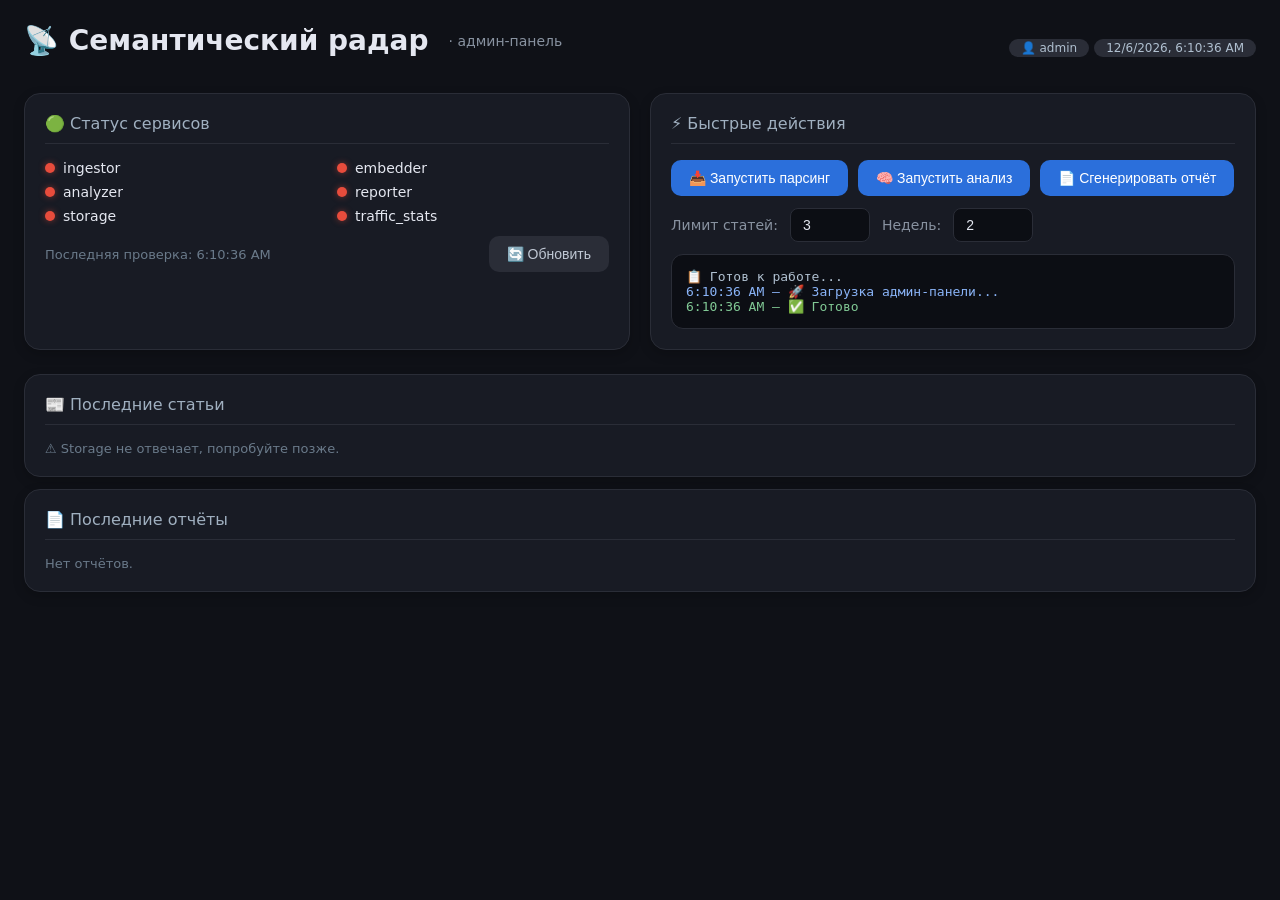
==== dashboard.html @ 752d4eab "new dashboard.html + fix all main.py" ====
<!DOCTYPE html>
<html lang="ru">
<head>
    <meta charset="UTF-8">
    <meta name="viewport" content="width=device-width, initial-scale=1.0">
    <title>Семантический радар — админка</title>
    <style>
        /* Общий стиль */
        * { box-sizing: border-box; margin: 0; }
        body {
            font-family: system-ui, -apple-system, sans-serif;
            background: #0f1117;
            color: #e4e7f0;
            padding: 24px;
            min-height: 100vh;
        }
        .container {
            max-width: 1400px;
            margin: 0 auto;
        }
        h1 {
            font-size: 28px;
            font-weight: 600;
            margin-bottom: 12px;
            display: flex;
            align-items: center;
            gap: 12px;
        }
        .sub {
            color: #8892a0;
            font-size: 14px;
            font-weight: 400;
            margin-left: 8px;
        }
        .grid {
            display: grid;
            grid-template-columns: repeat(auto-fit, minmax(320px, 1fr));
            gap: 20px;
            margin: 24px 0;
        }
        .card {
            background: #181b24;
            border-radius: 16px;
            padding: 20px;
            border: 1px solid #2a2d37;
            box-shadow: 0 4px 12px rgba(0,0,0,0.2);
        }
        .card h3 {
            font-size: 16px;
            font-weight: 500;
            color: #a0b0c0;
            margin-bottom: 16px;
            border-bottom: 1px solid #2a2d37;
            padding-bottom: 10px;
        }
        .status-grid {
            display: grid;
            grid-template-columns: 1fr 1fr;
            gap: 8px 20px;
        }
        .status-item {
            display: flex;
            align-items: center;
            gap: 8px;
            font-size: 14px;
        }
        .dot {
            display: inline-block;
            width: 10px;
            height: 10px;
            border-radius: 50%;
            flex-shrink: 0;
        }
        .dot.green { background: #2ecc71; box-shadow: 0 0 6px #2ecc7180; }
        .dot.red { background: #e74c3c; box-shadow: 0 0 6px #e74c3c80; }
        .dot.gray { background: #4a4f5e; }
        .btn {
            background: #2b6fdb;
            color: #fff;
            border: none;
            padding: 10px 18px;
            border-radius: 10px;
            font-size: 14px;
            font-weight: 500;
            cursor: pointer;
            transition: background 0.2s, opacity 0.2s;
            display: inline-flex;
            align-items: center;
            gap: 8px;
        }
        .btn:hover:not(:disabled) { background: #1f5bbf; }
        .btn:disabled { opacity: 0.5; cursor: not-allowed; }
        .btn-secondary {
            background: #2a2d37;
            color: #c0c8d4;
        }
        .btn-secondary:hover:not(:disabled) { background: #3a3f4b; }
        .flex { display: flex; flex-wrap: wrap; gap: 12px; align-items: center; }
        .flex-between { display: flex; justify-content: space-between; align-items: center; flex-wrap: wrap; }
        .log-area {
            background: #0c0e14;
            border-radius: 12px;
            padding: 14px;
            font-family: 'Menlo', 'Consolas', monospace;
            font-size: 13px;
            max-height: 180px;
            overflow-y: auto;
            border: 1px solid #2a2d37;
            white-space: pre-wrap;
            word-break: break-all;
            color: #b0c0d0;
        }
        .log-area .error { color: #f28b82; }
        .log-area .success { color: #81c995; }
        .log-area .info { color: #8ab4f8; }
        .table-wrap {
            overflow-x: auto;
            margin-top: 12px;
        }
        table {
            width: 100%;
            border-collapse: collapse;
            font-size: 14px;
        }
        th {
            text-align: left;
            padding: 10px 8px;
            color: #8892a0;
            font-weight: 500;
            border-bottom: 1px solid #2a2d37;
        }
        td {
            padding: 10px 8px;
            border-bottom: 1px solid #1e212a;
            color: #d0d8e0;
        }
        .badge {
            background: #2a2d37;
            padding: 2px 12px;
            border-radius: 20px;
            font-size: 12px;
            color: #b0c0d0;
        }
        .link {
            color: #8ab4f8;
            text-decoration: none;
        }
        .link:hover { text-decoration: underline; }
        .mt-12 { margin-top: 12px; }
        .mb-12 { margin-bottom: 12px; }
        .text-center { text-align: center; }
        .text-muted { color: #6a7a8a; font-size: 13px; }
        .tag {
            display: inline-block;
            background: #2a2d37;
            padding: 2px 8px;
            border-radius: 12px;
            font-size: 12px;
            color: #b0c0d0;
        }
        .gap-8 { gap: 8px; }
        .input-sm {
            background: #0c0e14;
            border: 1px solid #2a2d37;
            color: #e4e7f0;
            border-radius: 8px;
            padding: 8px 12px;
            font-size: 14px;
            width: 80px;
        }
        @media (max-width: 600px) {
            body { padding: 12px; }
            .grid { grid-template-columns: 1fr; }
        }
    </style>
</head>
<body>
<div class="container">

    <!-- ШАПКА -->
    <div class="flex-between">
        <h1>
            📡 Семантический радар
            <span class="sub">· админ-панель</span>
        </h1>
        <div>
            <span class="badge" id="userBadge">👤 admin</span>
            <span class="badge" id="timeBadge">⏱️ загрузка...</span>
        </div>
    </div>

    <!-- СТАТУСЫ СЕРВИСОВ -->
    <div class="grid">
        <div class="card">
            <h3>🟢 Статус сервисов</h3>
            <div class="status-grid" id="statusContainer">
                <div class="status-item"><span class="dot gray"></span> ingestor</div>
                <div class="status-item"><span class="dot gray"></span> embedder</div>
                <div class="status-item"><span class="dot gray"></span> analyzer</div>
                <div class="status-item"><span class="dot gray"></span> reporter</div>
                <div class="status-item"><span class="dot gray"></span> storage</div>
                <div class="status-item"><span class="dot gray"></span> traffic_stats</div>
            </div>
            <div class="mt-12 flex" style="justify-content: space-between;">
                <span class="text-muted">Последняя проверка: <span id="lastCheck">—</span></span>
                <button class="btn btn-secondary" id="refreshStatusBtn">🔄 Обновить</button>
            </div>
        </div>

        <!-- БЫСТРЫЕ ДЕЙСТВИЯ -->
        <div class="card">
            <h3>⚡ Быстрые действия</h3>
            <div class="flex" style="flex-wrap: wrap; gap: 10px;">
                <button class="btn" id="runParserBtn">📥 Запустить парсинг</button>
                <button class="btn" id="runAnalysisBtn">🧠 Запустить анализ</button>
                <button class="btn" id="generateReportBtn">📄 Сгенерировать отчёт</button>
            </div>
            <div class="flex mt-12" style="gap: 12px; align-items: center;">
                <label style="font-size:14px; color:#8892a0;">Лимит статей:</label>
                <input type="number" id="limitInput" class="input-sm" value="3" min="1" max="20">
                <label style="font-size:14px; color:#8892a0;">Недель:</label>
                <input type="number" id="weeksInput" class="input-sm" value="2" min="1" max="4">
            </div>
            <div id="actionLog" class="mt-12">
                <div class="log-area" id="logArea">📋 Готов к работе...</div>
            </div>
        </div>
    </div>

    <!-- ПОСЛЕДНИЕ СТАТЬИ -->
    <div class="card">
        <h3>📰 Последние статьи</h3>
        <div id="articlesContainer">
            <p class="text-muted">Загрузка статей...</p>
        </div>
    </div>

    <!-- ПОСЛЕДНИЕ ОТЧЁТЫ -->
    <div class="card mt-12">
        <h3>📄 Последние отчёты</h3>
        <div id="reportsContainer">
            <p class="text-muted">Загрузка отчётов...</p>
        </div>
    </div>

</div>

<script>
    // ---------- КОНФИГ ----------
    const SERVICES = {
        ingestor:  { url: '/ingestor', health: '/health' },
        embedder:  { url: '/embedder', health: '/health' },
        analyzer:  { url: '/analyzer', health: '/health' },
        reporter:  { url: '/reporter', health: '/health' },
        storage:   { url: '/storage', health: '/health' },
        traffic_stats: { url: '/traffic_stats', health: '/health' }
    };

    // Базовый URL для API (Nginx проксирует /ingestor/run и т.д.)
    // Если вы открываете dashboard.html локально, запросы будут к localhost:80
    // Если через домен — укажите BASE_URL = '' (относительный путь)
    const BASE_URL = window.location.origin;  // берёт текущий хост (например, https://lithef.twc1.net)

    // ---------- DOM-элементы ----------
    const statusContainer = document.getElementById('statusContainer');
    const lastCheckEl = document.getElementById('lastCheck');
    const logArea = document.getElementById('logArea');
    const articlesContainer = document.getElementById('articlesContainer');
    const reportsContainer = document.getElementById('reportsContainer');
    const runParserBtn = document.getElementById('runParserBtn');
    const runAnalysisBtn = document.getElementById('runAnalysisBtn');
    const generateReportBtn = document.getElementById('generateReportBtn');
    const refreshStatusBtn = document.getElementById('refreshStatusBtn');
    const limitInput = document.getElementById('limitInput');
    const weeksInput = document.getElementById('weeksInput');
    const timeBadge = document.getElementById('timeBadge');

    // ---------- УТИЛИТЫ ----------
    function log(msg, type = 'info') {
        const color = type === 'error' ? 'error' : type === 'success' ? 'success' : 'info';
        logArea.innerHTML += `<div class="${color}">${new Date().toLocaleTimeString()} — ${msg}</div>`;
        logArea.scrollTop = logArea.scrollHeight;
    }

    function clearLog() {
        logArea.innerHTML = '';
        log('Очищен');
    }

    function updateTime() {
        timeBadge.textContent = new Date().toLocaleString();
    }
    setInterval(updateTime, 10000);
    updateTime();

    // ---------- СТАТУСЫ СЕРВИСОВ ----------
    async function checkStatuses() {
        const items = statusContainer.querySelectorAll('.status-item');
        let allOk = true;
        let i = 0;
        for (const [name, cfg] of Object.entries(SERVICES)) {
            const dot = items[i].querySelector('.dot');
            try {
                const resp = await fetch(`${BASE_URL}${cfg.url}${cfg.health}`, {
                    signal: AbortSignal.timeout(3000)
                });
                if (resp.ok) {
                    dot.className = 'dot green';
                } else {
                    dot.className = 'dot red';
                    allOk = false;
                }
            } catch (e) {
                dot.className = 'dot red';
                allOk = false;
            }
            i++;
        }
        lastCheckEl.textContent = new Date().toLocaleTimeString();
        return allOk;
    }

    refreshStatusBtn.addEventListener('click', () => {
        log('Обновление статусов...', 'info');
        checkStatuses().then(ok => {
            log(ok ? 'Все сервисы доступны ✅' : 'Некоторые сервисы недоступны ❌', ok ? 'success' : 'error');
        });
    });

    // ---------- ЗАПУСК ПАРСИНГА ----------
    async function runParser() {
        const limit = parseInt(limitInput.value) || 3;
        runParserBtn.disabled = true;
        log(`Запуск парсинга (limit=${limit})...`, 'info');

        try {
            const resp = await fetch(`${BASE_URL}/ingestor/run`, {
                method: 'POST',
                headers: { 'Content-Type': 'application/json' },
                body: JSON.stringify({
                    user_id: 'admin',
                    sources: [],  // пустой массив — ingestor использует свой список
                    limit: limit
                })
            });
            if (!resp.ok) throw new Error(`HTTP ${resp.status}`);
            const data = await resp.json();
            log(`✅ Парсинг запущен: task_id=${data.task_id}`, 'success');

            // Проверяем статус задачи через 3 секунды
            setTimeout(() => checkTaskStatus(data.task_id), 3000);
        } catch (e) {
            log(`❌ Ошибка: ${e.message}`, 'error');
        } finally {
            runParserBtn.disabled = false;
        }
    }

    async function checkTaskStatus(taskId) {
        try {
            const resp = await fetch(`${BASE_URL}/ingestor/status/${taskId}`);
            if (!resp.ok) throw new Error(`HTTP ${resp.status}`);
            const data = await resp.json();
            if (data.status === 'completed') {
                log(`✅ Задача ${taskId} завершена: ${data.result?.total_articles || 0} статей`, 'success');
                loadArticles();  // обновляем список статей
            } else if (data.status === 'failed') {
                log(`❌ Задача ${taskId} упала: ${data.error}`, 'error');
            } else {
                log(`⏳ Задача ${taskId} выполняется (${data.status})...`, 'info');
                setTimeout(() => checkTaskStatus(taskId), 5000);
            }
        } catch (e) {
            log(`❌ Ошибка при проверке статуса: ${e.message}`, 'error');
        }
    }

    // ---------- ЗАПУСК АНАЛИЗА ----------
    async function runAnalysis() {
        const weeks = parseInt(weeksInput.value) || 2;
        runAnalysisBtn.disabled = true;
        log(`Запуск анализа (weeks=${weeks})...`, 'info');

        try {
            const resp = await fetch(`${BASE_URL}/analyzer/analyze`, {
                method: 'POST',
                headers: { 'Content-Type': 'application/json' },
                body: JSON.stringify({ user_id: 'admin', weeks: weeks })
            });
            if (!resp.ok) throw new Error(`HTTP ${resp.status}`);
            const data = await resp.json();
            log(`✅ Анализ завершён: drift_score=${data.drift_score?.toFixed(4) || '—'}`, 'success');
            // Показываем результат в логе
            log(`📊 Сместившихся тем: ${data.shifted_topics?.length || 0}`, 'info');
            // Автоматически генерируем отчёт
            await generateReport(data);
        } catch (e) {
            log(`❌ Ошибка анализа: ${e.message}`, 'error');
        } finally {
            runAnalysisBtn.disabled = false;
        }
    }

    // ---------- ГЕНЕРАЦИЯ ОТЧЁТА ----------
    async function generateReport(analysisData) {
        generateReportBtn.disabled = true;
        log('Генерация отчёта...', 'info');

        try {
            const resp = await fetch(`${BASE_URL}/reporter/generate`, {
                method: 'POST',
                headers: { 'Content-Type': 'application/json' },
                body: JSON.stringify({
                    user_id: 'admin',
                    analysis_result: analysisData
                })
            });
            if (!resp.ok) throw new Error(`HTTP ${resp.status}`);
            const data = await resp.json();
            log(`✅ Отчёт сгенерирован: ${data.report_url}`, 'success');
            loadReports();  // обновляем список отчётов
            // Добавляем ссылку в лог
            log(`🔗 ${window.location.origin}${data.report_url}`, 'info');
        } catch (e) {
            log(`❌ Ошибка генерации отчёта: ${e.message}`, 'error');
        } finally {
            generateReportBtn.disabled = false;
        }
    }

    // ---------- ЗАГРУЗКА СТАТЕЙ ----------
    async function loadArticles() {
        try {
            const resp = await fetch(`${BASE_URL}/storage/list?user_id=admin&file_type=articles&limit=10`);
            if (!resp.ok) {
                // Если storage не даёт статьи, пробуем читать локальные JSON (заглушка)
                articlesContainer.innerHTML = `<p class="text-muted">⚠️ Storage не отвечает, попробуйте позже.</p>`;
                return;
            }
            const files = await resp.json();
            if (!files || files.length === 0) {
                articlesContainer.innerHTML = `<p class="text-muted">Нет статей.</p>`;
                return;
            }
            // Показываем таблицу
            let html = `<div class="table-wrap"><table>
                <thead><tr><th>Заголовок</th><th>Источник</th><th>Дата</th></tr></thead><tbody>`;
            for (const file of files) {
                // Предполагаем, что в метаданных есть preview или title
                const meta = file.metadata || {};
                html += `<tr>
                    <td>${meta.title || file.file_key || '—'}</td>
                    <td><span class="tag">${meta.source || '—'}</span></td>
                    <td>${file.created_at ? new Date(file.created_at).toLocaleDateString() : '—'}</td>
                </tr>`;
            }
            html += `</tbody></table></div>`;
            articlesContainer.innerHTML = html;
        } catch (e) {
            articlesContainer.innerHTML = `<p class="text-muted">⚠️ Не удалось загрузить статьи: ${e.message}</p>`;
        }
    }

    // ---------- ЗАГРУЗКА ОТЧЁТОВ ----------
    async function loadReports() {
        try {
            const resp = await fetch(`${BASE_URL}/storage/list?user_id=admin&file_type=reports&limit=5`);
            if (!resp.ok) {
                reportsContainer.innerHTML = `<p class="text-muted">Нет отчётов.</p>`;
                return;
            }
            const files = await resp.json();
            if (!files || files.length === 0) {
                reportsContainer.innerHTML = `<p class="text-muted">Нет сгенерированных отчётов.</p>`;
                return;
            }
            let html = `<div class="table-wrap"><table>
                <thead><tr><th>Дата</th><th>Файл</th><th>Ссылка</th></tr></thead><tbody>`;
            for (const file of files) {
                const fileId = file.id;
                const created = file.created_at ? new Date(file.created_at).toLocaleString() : '—';
                const fileName = file.file_key || 'отчёт';
                html += `<tr>
                    <td>${created}</td>
                    <td>${fileName}</td>
                    <td><a href="${BASE_URL}/reports/admin/${fileId}" target="_blank" class="link">🔗 Открыть</a></td>
                </tr>`;
            }
            html += `</tbody></table></div>`;
            reportsContainer.innerHTML = html;
        } catch (e) {
            reportsContainer.innerHTML = `<p class="text-muted">⚠️ Ошибка загрузки отчётов: ${e.message}</p>`;
        }
    }

    // ---------- ПРИВЯЗКА КНОПОК ----------
    runParserBtn.addEventListener('click', runParser);
    runAnalysisBtn.addEventListener('click', runAnalysis);
    generateReportBtn.addEventListener('click', () => {
        // Если анализа нет — попробуем запустить его
        log('Запуск генерации отчёта без данных анализа — попробуйте сначала запустить анализ.', 'info');
    });

    // ---------- ИНИЦИАЛИЗАЦИЯ ----------
    async function init() {
        log('🚀 Загрузка админ-панели...', 'info');
        await checkStatuses();
        await loadArticles();
        await loadReports();
        log('✅ Готово', 'success');
    }

    init();

    // Автообновление статусов и данных раз в 60 секунд
    setInterval(() => {
        checkStatuses();
        loadArticles();
        loadReports();
    }, 60000);

</script>
</body>
</html>
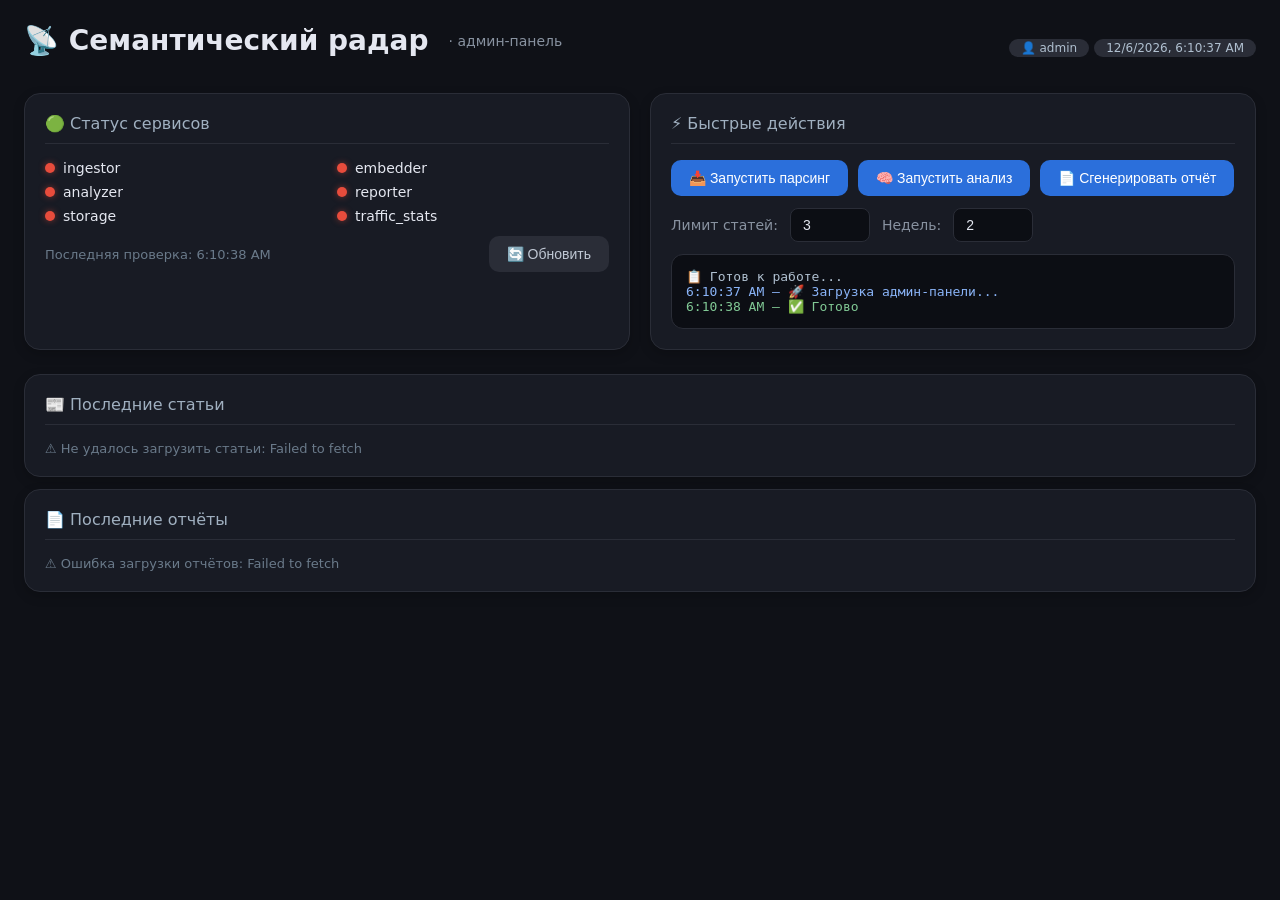
==== commit 46730bfe: "fix dashboard.html" ====
--- a/dashboard.html
+++ b/dashboard.html
@@ -259,7 +259,8 @@
     // Базовый URL для API (Nginx проксирует /ingestor/run и т.д.)
     // Если вы открываете dashboard.html локально, запросы будут к localhost:80
     // Если через домен — укажите BASE_URL = '' (относительный путь)
-    const BASE_URL = window.location.origin;  // берёт текущий хост (например, https://lithef.twc1.net)
+    // const BASE_URL = window.location.origin;  // берёт текущий хост (например, https://lithef.twc1.net)
+    const BASE_URL = 'https://lithef.twc1.net';
 
     // ---------- DOM-элементы ----------
     const statusContainer = document.getElementById('statusContainer');
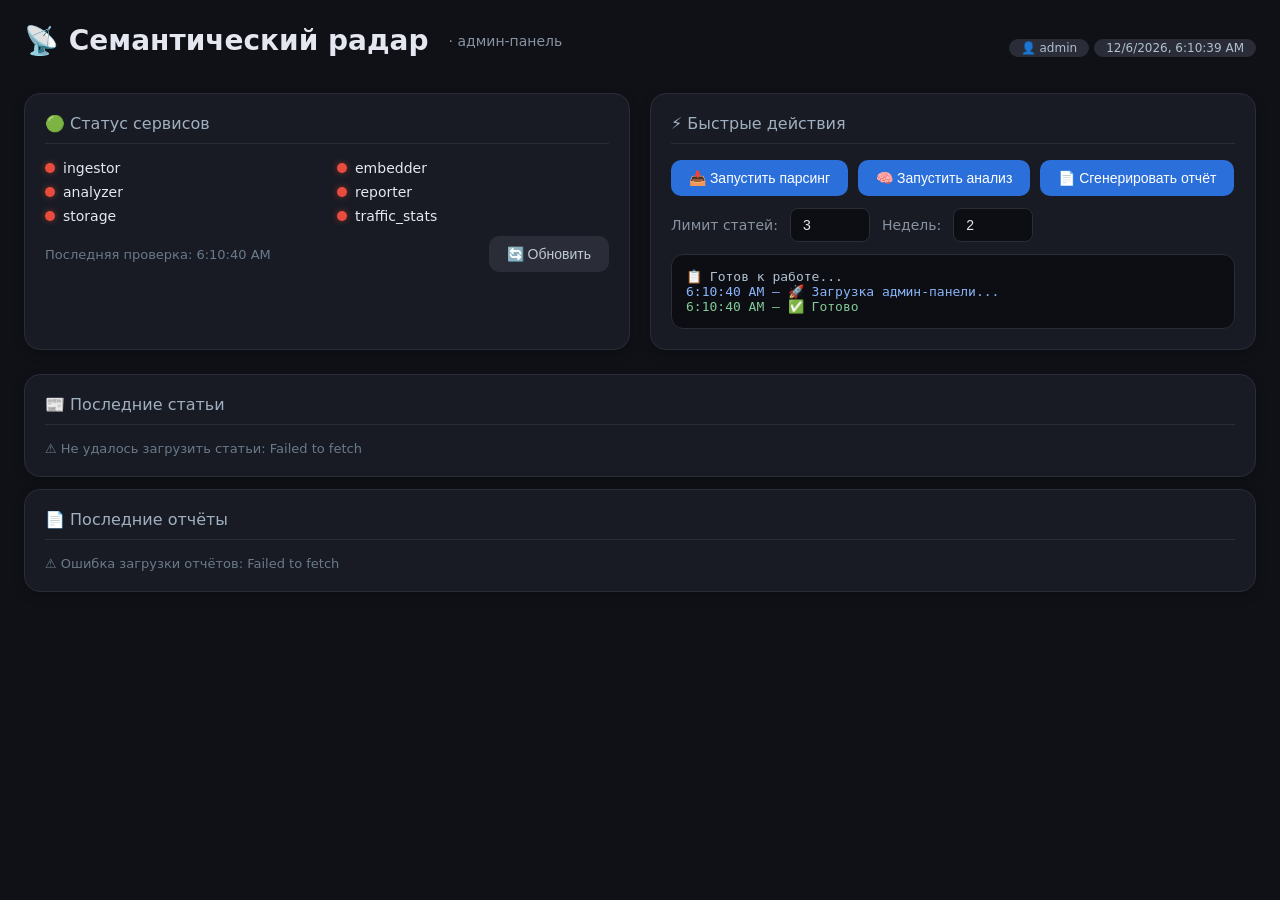
==== commit e83b778c: "fix dashboard.html" ====
--- a/dashboard.html
+++ b/dashboard.html
@@ -340,7 +340,6 @@
                 headers: { 'Content-Type': 'application/json' },
                 body: JSON.stringify({
                     user_id: 'admin',
-                    sources: [],  // пустой массив — ingestor использует свой список
                     limit: limit
                 })
             });
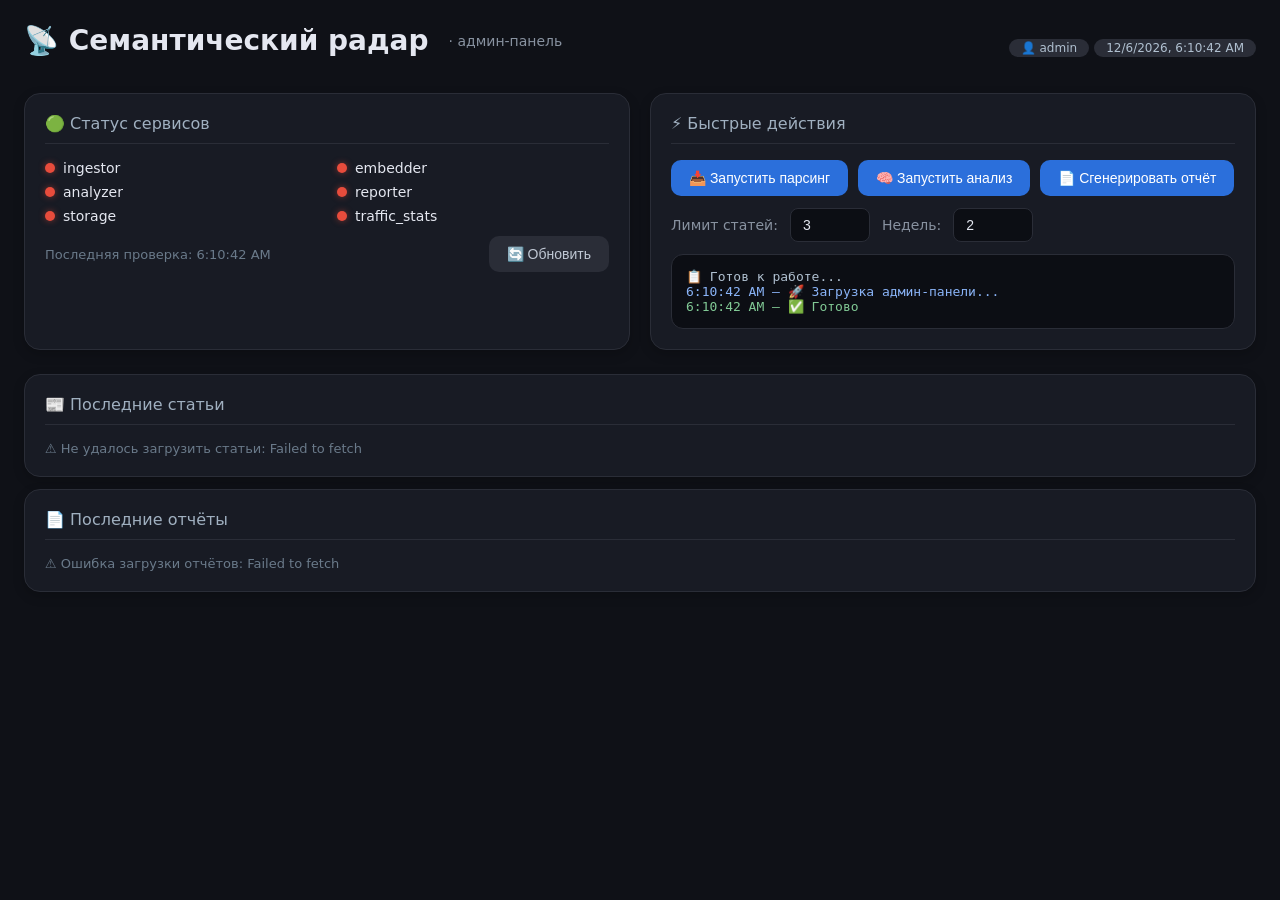
==== commit 455d3bf3: "fix dashboard.html" ====
--- a/dashboard.html
+++ b/dashboard.html
@@ -483,7 +483,7 @@
                 html += `<tr>
                     <td>${created}</td>
                     <td>${fileName}</td>
-                    <td><a href="${BASE_URL}/reports/admin/${fileId}" target="_blank" class="link">🔗 Открыть</a></td>
+                    <td><a href="${BASE_URL}/reports/${fileId}" target="_blank" class="link">🔗 Открыть</a></td>
                 </tr>`;
             }
             html += `</tbody></table></div>`;
